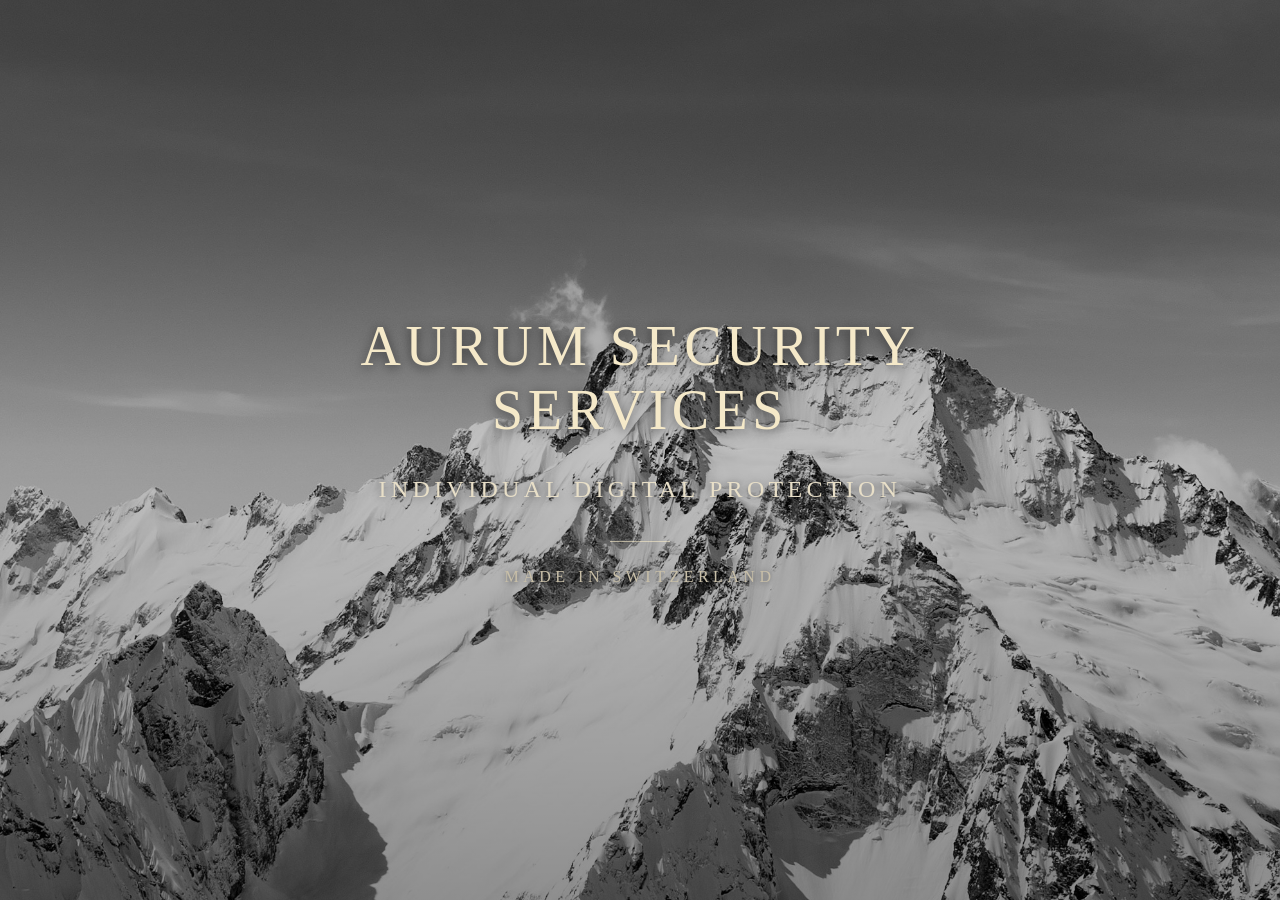
==== index.html @ 644f4a30 "Add local Swiss Alps image and update HTML reference" ====
<!DOCTYPE html>
<html lang="en">
<head>
  <meta charset="UTF-8">
  <meta name="viewport" content="width=device-width, initial-scale=1.0">
  <title>Aurum Security Services</title>
  <link rel="stylesheet" href="css/aurum.css">
  <style>
    *, *::before, *::after {
      box-sizing: border-box;
      margin: 0;
      padding: 0;
    }

    html, body {
      height: 100%;
    }

    body {
      font-family: 'Georgia', 'Times New Roman', serif;
      background-image: url('images/asentry_swissalps.jpg');
      background-size: cover;
      background-position: center;
      background-repeat: no-repeat;
      background-attachment: fixed;
      display: flex;
      align-items: center;
      justify-content: center;
      min-height: 100vh;
    }

    .overlay {
      position: fixed;
      inset: 0;
      background: linear-gradient(
        to bottom,
        rgba(0, 0, 0, 0.45) 0%,
        rgba(0, 0, 0, 0.30) 50%,
        rgba(0, 0, 0, 0.55) 100%
      );
    }

    .content {
      position: relative;
      z-index: 1;
      text-align: center;
      color: #ffffff;
      padding: 2rem;
      max-width: 700px;
    }

    h1 {
      font-size: clamp(2rem, 5vw, 3.5rem);
      font-weight: 400;
      letter-spacing: 0.08em;
      text-transform: uppercase;
      color: #f5e9c9;
      text-shadow: 0 2px 12px rgba(0, 0, 0, 0.6);
      margin-bottom: 0.6em;
    }

    h2 {
      font-size: clamp(1rem, 2.5vw, 1.5rem);
      font-weight: 300;
      letter-spacing: 0.18em;
      text-transform: uppercase;
      color: #e8dfc8;
      text-shadow: 0 1px 8px rgba(0, 0, 0, 0.5);
      margin-bottom: 1.6em;
    }

    .divider {
      width: 60px;
      height: 1px;
      background: rgba(245, 233, 201, 0.6);
      margin: 0 auto 1.6em;
    }

    h3 {
      font-size: clamp(0.75rem, 1.8vw, 1rem);
      font-weight: 300;
      letter-spacing: 0.28em;
      text-transform: uppercase;
      color: #c8bfa8;
      text-shadow: 0 1px 6px rgba(0, 0, 0, 0.5);
    }
  </style>
</head>
<body>
  <div class="overlay"></div>
  <div class="content">
    <h1>Aurum Security Services</h1>
    <h2>Individual Digital Protection</h2>
    <div class="divider"></div>
    <h3>Made in Switzerland</h3>
  </div>
</body>
</html>
---- css/aurum.css ----
/*

Get Ready Template

https://templatemo.com/tm-521-get-ready

*/

  @import url('https://fonts.googleapis.com/css?family=Arsenal:300,400');

  body {
    margin: 0;
    -webkit-perspective: 1000;
    font-family: 'IBM Plex Sans', sans-serif;
    background: #d4d4d4;
  }

  body, html {
    height: 100%;
    width: 100%;
    overflow-x: hidden;
  }



  /*---------------------------------------
     TYPOGRAPHY
  -----------------------------------------*/

  h1,h2,h3,h4,h5,h6 {
    font-weight: 300;
    line-height: inherit;
  }

  h1 {
    color: #e6ff00;
    font-weight: 400;
    font-size: 3em;
  }

  h2 {
    color: #ffffff;
    font-size: 2em;
  }

  h3 {
    color: #ffffff;
    font-weight: 360;
    font-size: 1.5em;
  }

  h4 {
    color: #000000;
    font-weight: 310;
    font-size: 1.2em;
  }

  p {
    color: #d4d4d4;
    font-size: 14px;
    font-weight: normal;
    line-height: 24px;
  }



  /*---------------------------------------
     GENERAL
  -----------------------------------------*/

  html{
    -webkit-font-smoothing: antialiased;
  }

  a {
    color: #ffffff;
    text-decoration: none !important;
  }

  a,
  input, button,
  .form-control {
    -webkit-transition: 0.5s;
    transition: 0.5s;
  }

  a:hover, a:active, a:focus {
    color: #e8e8e8;
    outline: none;
  }

  ::-webkit-scrollbar{
    width: 8px;
    height: 8px;
  }

  ::-webkit-scrollbar-thumb {
    cursor: pointer;
    background: #202020;
  }

  .overlay {
    background: linear-gradient(to top right, #d4d4d4, #000000);
    opacity: 0.8;
    position: absolute;
    top: 0;
    right: 0;
    bottom: 0;
    left: 0;
    width: 100%;
    height: 100%;
  }

  .grid {
    position: fixed;
    width: 100%;
    height: 100%;
    z-index: 1;
  }

  .grid-line {
    height: 300vh;
    border-right: 1px solid rgba(255,255,255,0.02);
  }

  .google-map iframe {
    border: 0;
    margin-top: 20px;
  }

  .subscribe-form {
    position: relative;
  }

  .subscribe-form .form-control {
    background: #ffffff;
    box-shadow: none;
    border: 0;
    border-radius: 50px;
    width: 340px;
    height: 45px;
    padding: 6px 30px;
  }

  .subscribe-form button[type="submit"] {
    background: transparent;
    border: 0;
    outline: none;
  }

  .subscribe-form .fa {
    cursor: pointer;
    position: absolute;
    top: 12px;
    right: 12px;
    color: #d2b48c;
    font-size: 20px;
  }



  /*---------------------------------------
       PRE LOADER
  -----------------------------------------*/

  .preloader {
    position: fixed;
    top: 0;
    left: 0;
    width: 100%;
    height: 100%;
    z-index: 99999;
    display: flex;
    flex-flow: row nowrap;
    justify-content: center;
    align-items: center;
    background: none repeat scroll 0 0 #ffffff;
  }

  .spinner {
    border: 1px solid transparent;
    border-radius: 3px;
    position: relative;
  }

  .spinner:before {
    content: '';
    box-sizing: border-box;
    position: absolute;
    top: 50%;
    left: 50%;
    width: 45px;
    height: 45px;
    margin-top: -10px;
    margin-left: -10px;
    border-radius: 50%;
    border: 1px solid #575757;
    border-top-color: #ffffff;
    animation: spinner .9s linear infinite;
  }

  @-webkit-@keyframes spinner {
    to {transform: rotate(360deg);}
  }

  @keyframes spinner {
    to {transform: rotate(360deg);}
  }


  /*---------------------------------------
      MENU
  -----------------------------------------*/

  .menu, .menu-bg, .menu-burger {
    position: fixed;
    z-index: 222;
    width: 50px;
    height: 50px;
    line-height: 30px;
    font-size: 25px;
    text-align: center;
    border-radius: 100%;
    right: 25px;
    top: 25px;
  }

  .menu-bg {
    background: #101010;
    pointer-events: none;
    transition: .3s;
    right: 50px;
    top: 50px;
    transform: translate3d(50%, -50%, 0);
    transform-origin: center center;
  }

  .menu-bg.fs {
    transform: translate3d(50%, -50%, 0);
    width: 500vw;
    height: 500vw;
  }

  .menu-burger {
    color: #ffffff;
    padding-top: 11px;
    -webkit-user-select: none;
    cursor: pointer;
    transition: .4s;
    transform-origin: center;
    z-index: 9999;
  }

  .menu-burger.fs {
    transform: rotate(-180deg) translateY(5px);
  }

  .menu-items {
    display: flex;
    flex-direction: column;
    justify-content: center;
    align-content: center;
    position: absolute;
    z-index: 9999;
    width: 100%;
    height: 100%;
    opacity: 0;
    transition: .4s;
    margin-top: 50px;
    transform: translateY(-200%);
    pointer-events: none;
  }

  .menu-items ul.menu {
    position: relative;
    width: 100%;
    height: 100%;
    text-align: left;
    top: 10px;
  }

  .menu-items ul.menu li {
    display: block;
    list-style: none;
    transition: 1s;
    opacity: 0;
    margin: 5px 0;
  }

  .menu-items ul.menu li a {
    color: #ffffff;
    font-size: 18px;
    position: relative;
  }

  .menu-items ul.menu li a:after {
    content: "";
    width: 0;
    height: 2px;
    border-radius: 50px;
    position: absolute;
    bottom: 13px;
    transition: 0.5s;
    margin: 0 auto;
    display: block;
    right: 0;
    left: 0;
  }

  .menu-items ul.menu li a:hover:after {
    content: "";
    background: #d2b48c;
    width: 100%;
  }

  .menu-items.fs {
    transform: translateY(0);
    pointer-events: auto;
    opacity: 1;
  }

  .menu-items.fs ul li {
    opacity: 1;
  }

  address p {
    color: #f9f9f9;
  }



  /*---------------------------------------
      HOME
  -----------------------------------------*/

  #home {
    display: -webkit-box;
    display: -webkit-flex;
    display: -ms-flexbox;
    display: flex;
    -webkit-box-align: center;
    -webkit-align-items: center;
    -ms-flex-align: center;
    align-items: center;
    text-align: center;
    position: relative;
  }

  #home .container {
    width: 100%;
  }

  .home-info {
    display: flex;
    flex-direction: column;
    justify-content: center;
    align-items: center;
    position: relative;
    z-index: 2;
    width: 100%;
    height: 100vh;
  }

  .countdown {
    text-align: center;
    margin: 50px 0;
    padding: 0;
  }

  .countdown li {
    color: #ffffff;
    list-style: none;
    display: inline-block;
    margin: 0 20px;
  }

  .countdown span {
    font-size: 25px;
  }

  .countdown h3 {
    font-size: 14px;
    text-transform: uppercase;
    margin: 10px 0;
  }



  /*---------------------------------------
     SOCIAL ICON
  -----------------------------------------*/

  .social-icon {
    position: relative;
    padding: 0;
    margin: 30px 0 0 0;
    text-align: center;
  }

  .social-icon .line {
    background: #ffffff;
    width: 50px;
    height: 2px;
    margin-right: 10px;
    position: relative;
    bottom: 5px;
  }

  .social-icon li {
    display: inline-block;
    list-style: none;
  }

  .social-icon li a {
    border-radius: 50px;
    color: #ffffff;
    font-size: 15px;
    width: 35px;
    height: 35px;
    line-height: 35px;
    text-decoration: none;
    text-align: center;
    position: relative;
    margin: 5px 5px 5px 0;
  }

  .social-icon li a:hover {
    background: #d2b48c;
    color: #ffffff;
  }



  /*---------------------------------------
     RESPONSIVE STYLES
  -----------------------------------------*/

  @media screen and (max-width: 480px) {

    .home-info {
      padding: 0 1em 0 1em;
    }

    .countdown li {
      margin: 0 12px;
    }

    address {
      margin-top: 50px;
    }
  }

  @media screen and (max-width: 360px) {

    h1 {
      font-size: 1.50em;
    }

    .menu-items {
      margin: 100px 0;
    }

    .countdown span {
      font-size: 20px;
    }

    .countdown h3 {
      font-size: 12px;
    }
  }
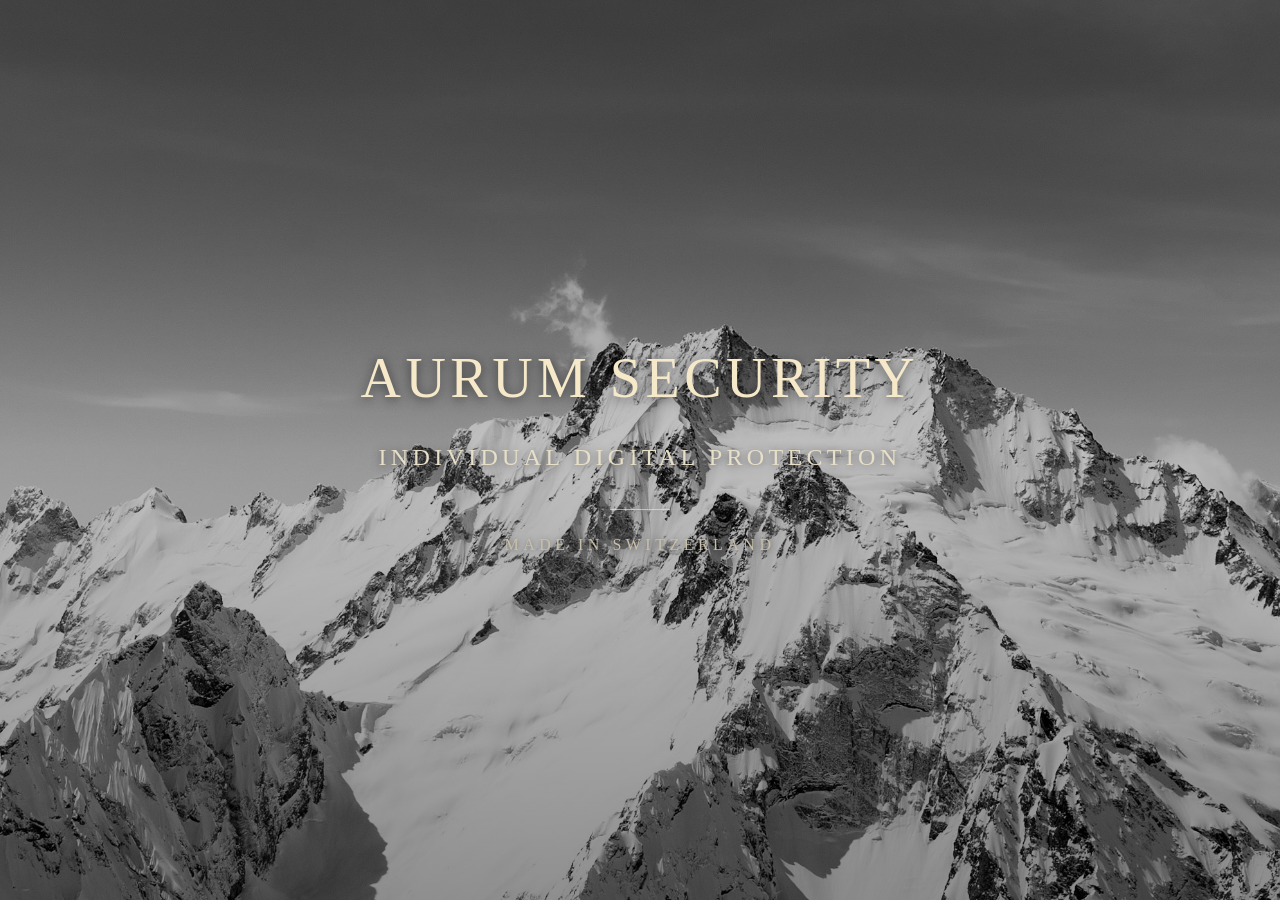
==== commit 3ba361d6: "Rename to Aurum Security" ====
--- a/index.html
+++ b/index.html
@@ -3,7 +3,7 @@
 <head>
   <meta charset="UTF-8">
   <meta name="viewport" content="width=device-width, initial-scale=1.0">
-  <title>Aurum Security Services</title>
+  <title>Aurum Security</title>
   <link rel="stylesheet" href="css/aurum.css">
   <style>
     *, *::before, *::after {
@@ -18,7 +18,7 @@
 
     body {
       font-family: 'Georgia', 'Times New Roman', serif;
-      background-image: url('images/asentry_swissalps.jpg');
+      background-image: url('images/swissalps.jpg');
       background-size: cover;
       background-position: center;
       background-repeat: no-repeat;
@@ -89,7 +89,7 @@
 <body>
   <div class="overlay"></div>
   <div class="content">
-    <h1>Aurum Security Services</h1>
+    <h1>Aurum Security</h1>
     <h2>Individual Digital Protection</h2>
     <div class="divider"></div>
     <h3>Made in Switzerland</h3>
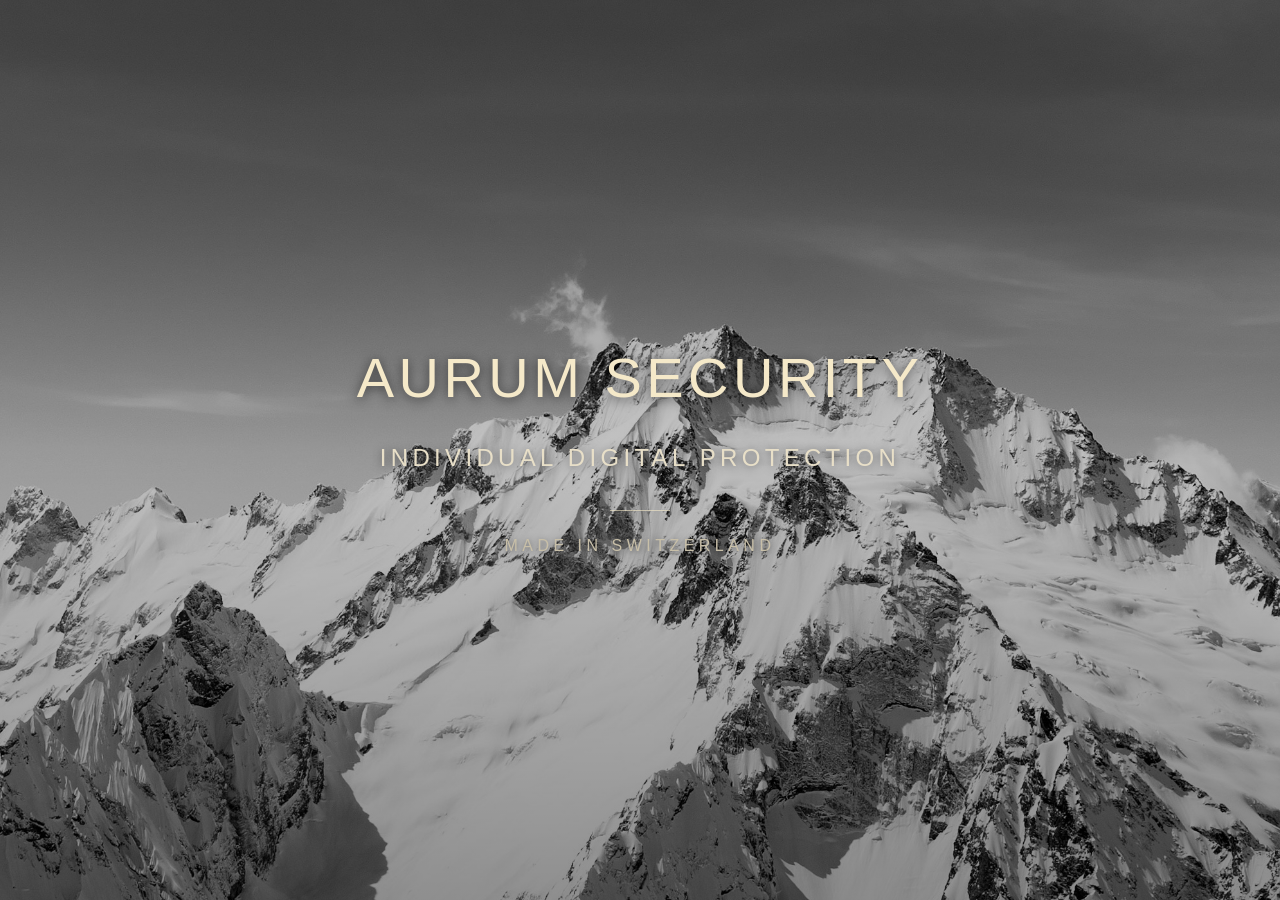
==== commit 1ff71e11: "Remove font-family from HTML, defer to CSS" ====
--- a/index.html
+++ b/index.html
@@ -17,8 +17,7 @@
     }
 
     body {
-      font-family: 'Georgia', 'Times New Roman', serif;
-      background-image: url('images/swissalps.jpg');
+background-image: url('images/swissalps.jpg');
       background-size: cover;
       background-position: center;
       background-repeat: no-repeat;
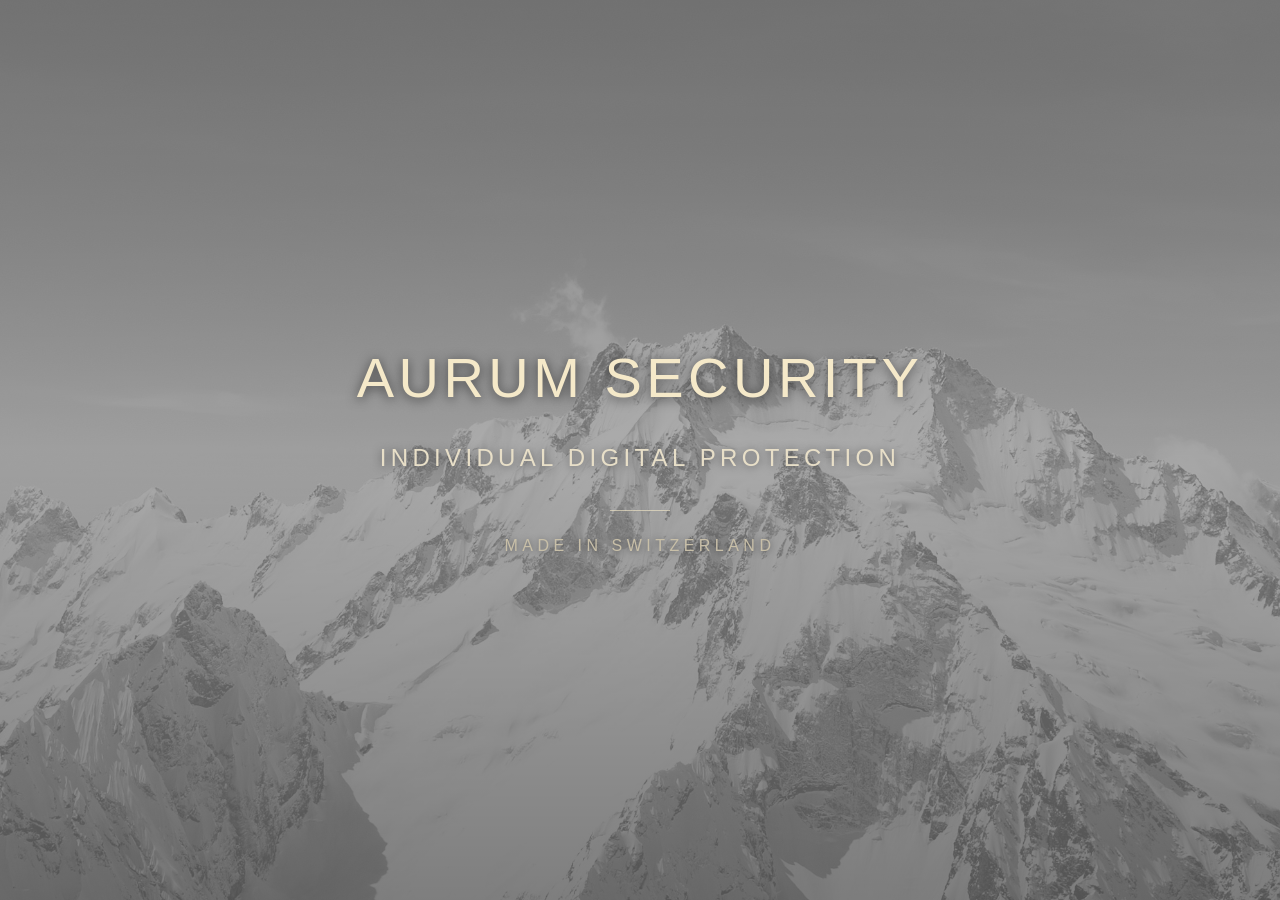
==== commit 0789e65f: "Set background image opacity to 0.3 via CSS pseudo-element" ====
--- a/index.html
+++ b/index.html
@@ -17,11 +17,6 @@
     }
 
     body {
-background-image: url('images/swissalps.jpg');
-      background-size: cover;
-      background-position: center;
-      background-repeat: no-repeat;
-      background-attachment: fixed;
       display: flex;
       align-items: center;
       justify-content: center;
--- a/css/aurum.css
+++ b/css/aurum.css
@@ -15,6 +15,19 @@
     background: #d4d4d4;
   }
 
+  body::before {
+    content: '';
+    position: fixed;
+    inset: 0;
+    background-image: url('../images/swissalps.jpg');
+    background-size: cover;
+    background-position: center;
+    background-repeat: no-repeat;
+    background-attachment: fixed;
+    opacity: 0.3;
+    z-index: -1;
+  }
+
   body, html {
     height: 100%;
     width: 100%;
@@ -39,12 +52,12 @@
   }
 
   h2 {
-    color: #ffffff;
+    color: #000000;
     font-size: 2em;
   }
 
   h3 {
-    color: #ffffff;
+    color: #000000;
     font-weight: 360;
     font-size: 1.5em;
   }
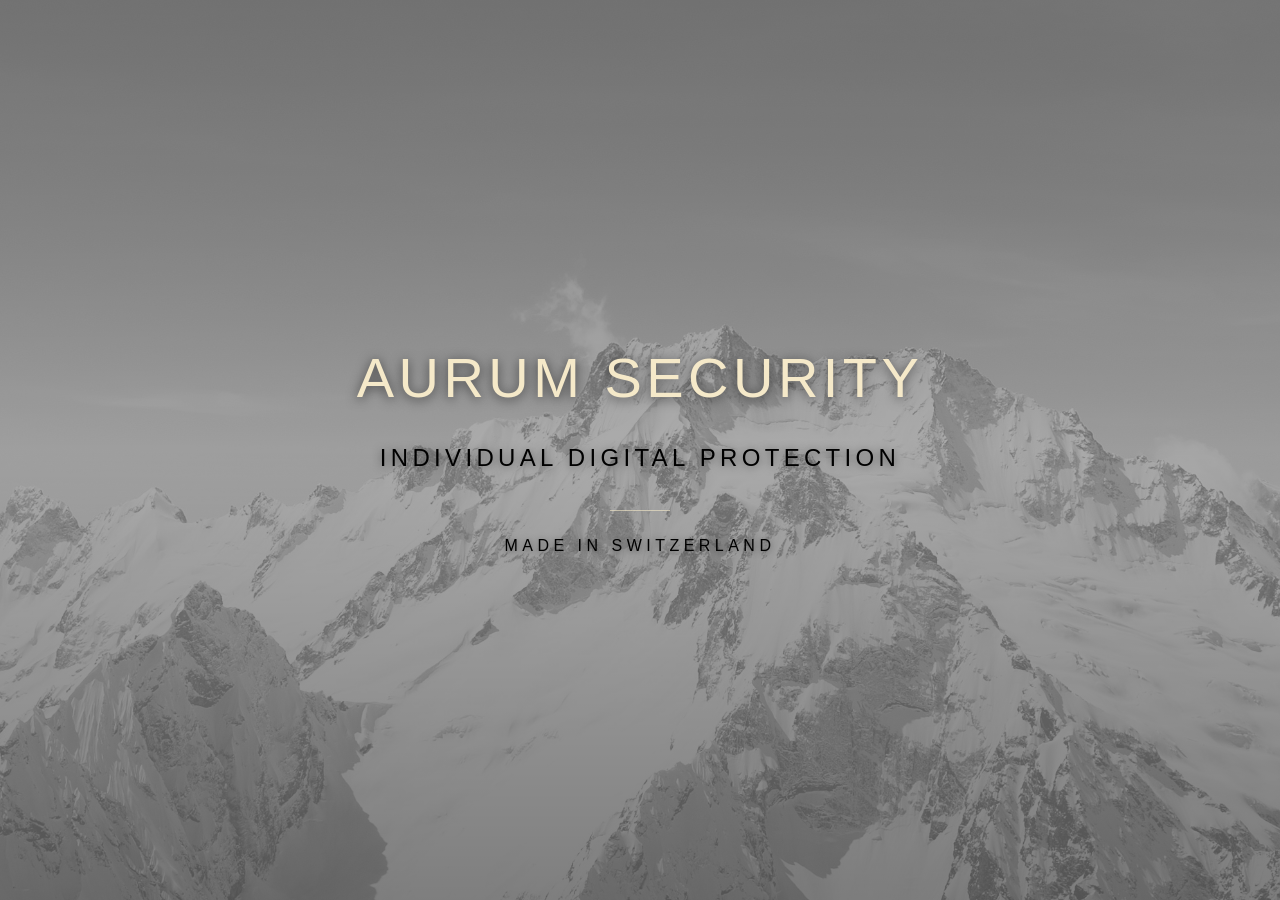
==== commit 1e7f31d8: "Fix h2 and h3 colour to black in inline styles" ====
--- a/index.html
+++ b/index.html
@@ -58,7 +58,7 @@
       font-weight: 300;
       letter-spacing: 0.18em;
       text-transform: uppercase;
-      color: #e8dfc8;
+      color: #000000;
       text-shadow: 0 1px 8px rgba(0, 0, 0, 0.5);
       margin-bottom: 1.6em;
     }
@@ -75,7 +75,7 @@
       font-weight: 300;
       letter-spacing: 0.28em;
       text-transform: uppercase;
-      color: #c8bfa8;
+      color: #000000;
       text-shadow: 0 1px 6px rgba(0, 0, 0, 0.5);
     }
   </style>
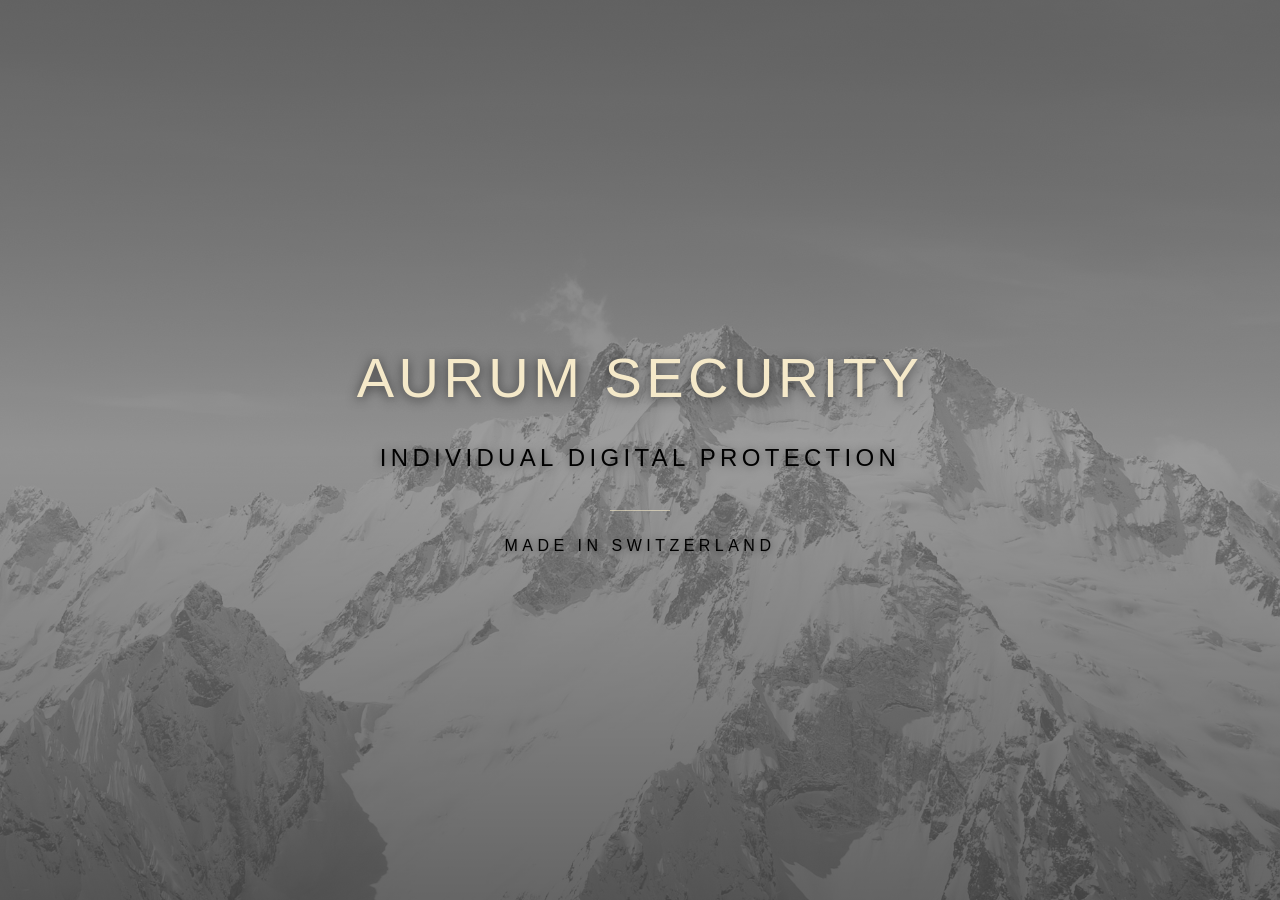
==== commit 616974dd: "Move all inline styles to aurum.css" ====
--- a/index.html
+++ b/index.html
@@ -5,80 +5,6 @@
   <meta name="viewport" content="width=device-width, initial-scale=1.0">
   <title>Aurum Security</title>
   <link rel="stylesheet" href="css/aurum.css">
-  <style>
-    *, *::before, *::after {
-      box-sizing: border-box;
-      margin: 0;
-      padding: 0;
-    }
-
-    html, body {
-      height: 100%;
-    }
-
-    body {
-      display: flex;
-      align-items: center;
-      justify-content: center;
-      min-height: 100vh;
-    }
-
-    .overlay {
-      position: fixed;
-      inset: 0;
-      background: linear-gradient(
-        to bottom,
-        rgba(0, 0, 0, 0.45) 0%,
-        rgba(0, 0, 0, 0.30) 50%,
-        rgba(0, 0, 0, 0.55) 100%
-      );
-    }
-
-    .content {
-      position: relative;
-      z-index: 1;
-      text-align: center;
-      color: #ffffff;
-      padding: 2rem;
-      max-width: 700px;
-    }
-
-    h1 {
-      font-size: clamp(2rem, 5vw, 3.5rem);
-      font-weight: 400;
-      letter-spacing: 0.08em;
-      text-transform: uppercase;
-      color: #f5e9c9;
-      text-shadow: 0 2px 12px rgba(0, 0, 0, 0.6);
-      margin-bottom: 0.6em;
-    }
-
-    h2 {
-      font-size: clamp(1rem, 2.5vw, 1.5rem);
-      font-weight: 300;
-      letter-spacing: 0.18em;
-      text-transform: uppercase;
-      color: #000000;
-      text-shadow: 0 1px 8px rgba(0, 0, 0, 0.5);
-      margin-bottom: 1.6em;
-    }
-
-    .divider {
-      width: 60px;
-      height: 1px;
-      background: rgba(245, 233, 201, 0.6);
-      margin: 0 auto 1.6em;
-    }
-
-    h3 {
-      font-size: clamp(0.75rem, 1.8vw, 1rem);
-      font-weight: 300;
-      letter-spacing: 0.28em;
-      text-transform: uppercase;
-      color: #000000;
-      text-shadow: 0 1px 6px rgba(0, 0, 0, 0.5);
-    }
-  </style>
 </head>
 <body>
   <div class="overlay"></div>
--- a/css/aurum.css
+++ b/css/aurum.css
@@ -7,12 +7,28 @@
 */
 
   @import url('https://fonts.googleapis.com/css?family=Arsenal:300,400');
+
+  *, *::before, *::after {
+    box-sizing: border-box;
+    margin: 0;
+    padding: 0;
+  }
+
+  body, html {
+    height: 100%;
+    width: 100%;
+    overflow-x: hidden;
+  }
 
   body {
     margin: 0;
     -webkit-perspective: 1000;
     font-family: 'IBM Plex Sans', sans-serif;
     background: #d4d4d4;
+    display: flex;
+    align-items: center;
+    justify-content: center;
+    min-height: 100vh;
   }
 
   body::before {
@@ -28,12 +44,6 @@
     z-index: -1;
   }
 
-  body, html {
-    height: 100%;
-    width: 100%;
-    overflow-x: hidden;
-  }
-
 
 
   /*---------------------------------------
@@ -46,20 +56,32 @@
   }
 
   h1 {
-    color: #e6ff00;
+    font-size: clamp(2rem, 5vw, 3.5rem);
     font-weight: 400;
-    font-size: 3em;
+    letter-spacing: 0.08em;
+    text-transform: uppercase;
+    color: #f5e9c9;
+    text-shadow: 0 2px 12px rgba(0, 0, 0, 0.6);
+    margin-bottom: 0.6em;
   }
 
   h2 {
+    font-size: clamp(1rem, 2.5vw, 1.5rem);
+    font-weight: 300;
+    letter-spacing: 0.18em;
+    text-transform: uppercase;
     color: #000000;
-    font-size: 2em;
+    text-shadow: 0 1px 8px rgba(0, 0, 0, 0.5);
+    margin-bottom: 1.6em;
   }
 
   h3 {
+    font-size: clamp(0.75rem, 1.8vw, 1rem);
+    font-weight: 300;
+    letter-spacing: 0.28em;
+    text-transform: uppercase;
     color: #000000;
-    font-weight: 360;
-    font-size: 1.5em;
+    text-shadow: 0 1px 6px rgba(0, 0, 0, 0.5);
   }
 
   h4 {
@@ -113,15 +135,30 @@
   }
 
   .overlay {
-    background: linear-gradient(to top right, #d4d4d4, #000000);
-    opacity: 0.8;
-    position: absolute;
-    top: 0;
-    right: 0;
-    bottom: 0;
-    left: 0;
-    width: 100%;
-    height: 100%;
+    position: fixed;
+    inset: 0;
+    background: linear-gradient(
+      to bottom,
+      rgba(0, 0, 0, 0.45) 0%,
+      rgba(0, 0, 0, 0.30) 50%,
+      rgba(0, 0, 0, 0.55) 100%
+    );
+  }
+
+  .content {
+    position: relative;
+    z-index: 1;
+    text-align: center;
+    color: #ffffff;
+    padding: 2rem;
+    max-width: 700px;
+  }
+
+  .divider {
+    width: 60px;
+    height: 1px;
+    background: rgba(245, 233, 201, 0.6);
+    margin: 0 auto 1.6em;
   }
 
   .grid {
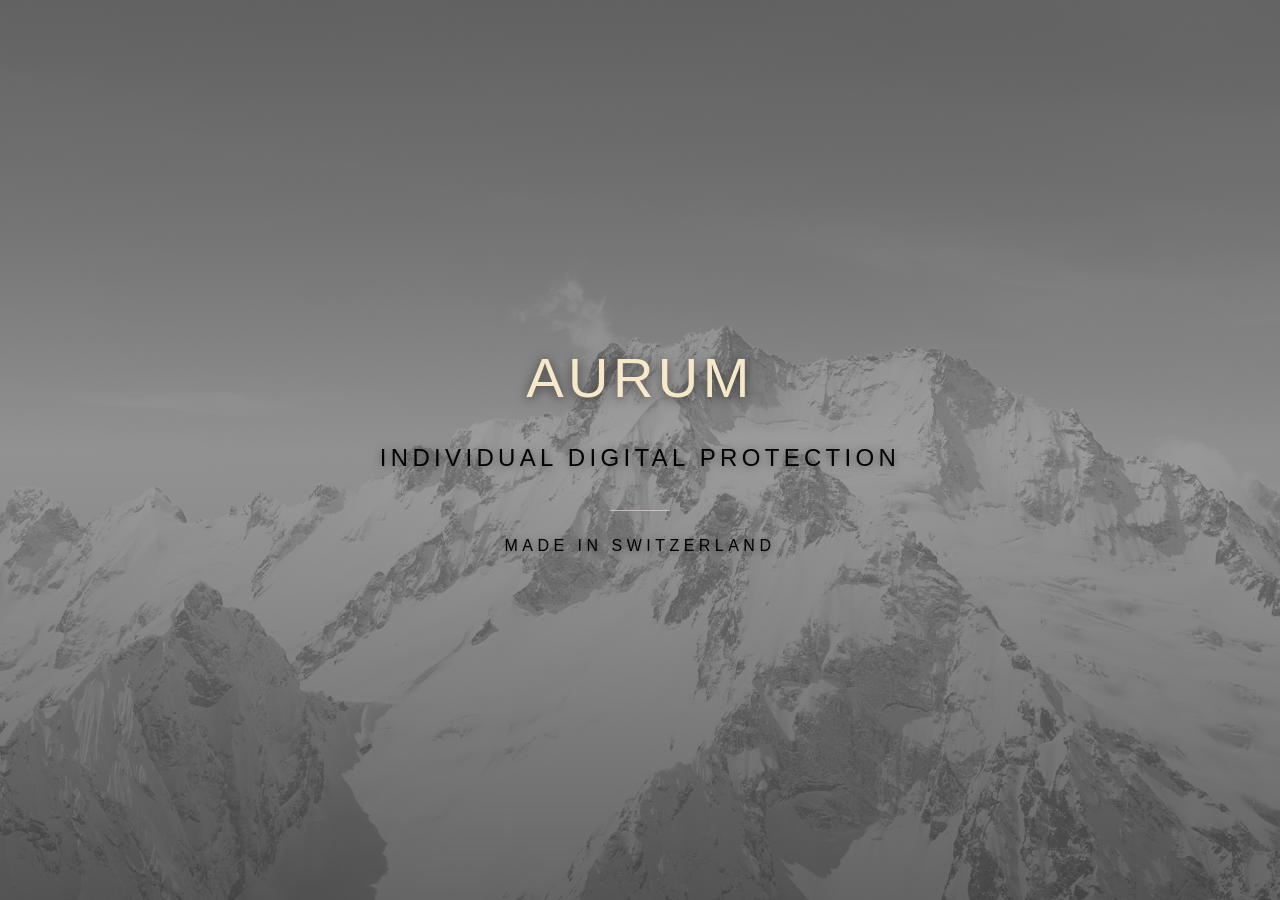
==== commit 1606eb74: "Rename to Aurum" ====
--- a/index.html
+++ b/index.html
@@ -3,13 +3,13 @@
 <head>
   <meta charset="UTF-8">
   <meta name="viewport" content="width=device-width, initial-scale=1.0">
-  <title>Aurum Security</title>
+  <title>Aurum</title>
   <link rel="stylesheet" href="css/aurum.css">
 </head>
 <body>
   <div class="overlay"></div>
   <div class="content">
-    <h1>Aurum Security</h1>
+    <h1>Aurum</h1>
     <h2>Individual Digital Protection</h2>
     <div class="divider"></div>
     <h3>Made in Switzerland</h3>
--- a/css/aurum.css
+++ b/css/aurum.css
@@ -1,11 +1,3 @@
-/*
-
-Get Ready Template
-
-https://templatemo.com/tm-521-get-ready
-
-*/
-
   @import url('https://fonts.googleapis.com/css?family=Arsenal:300,400');
 
   *, *::before, *::after {
